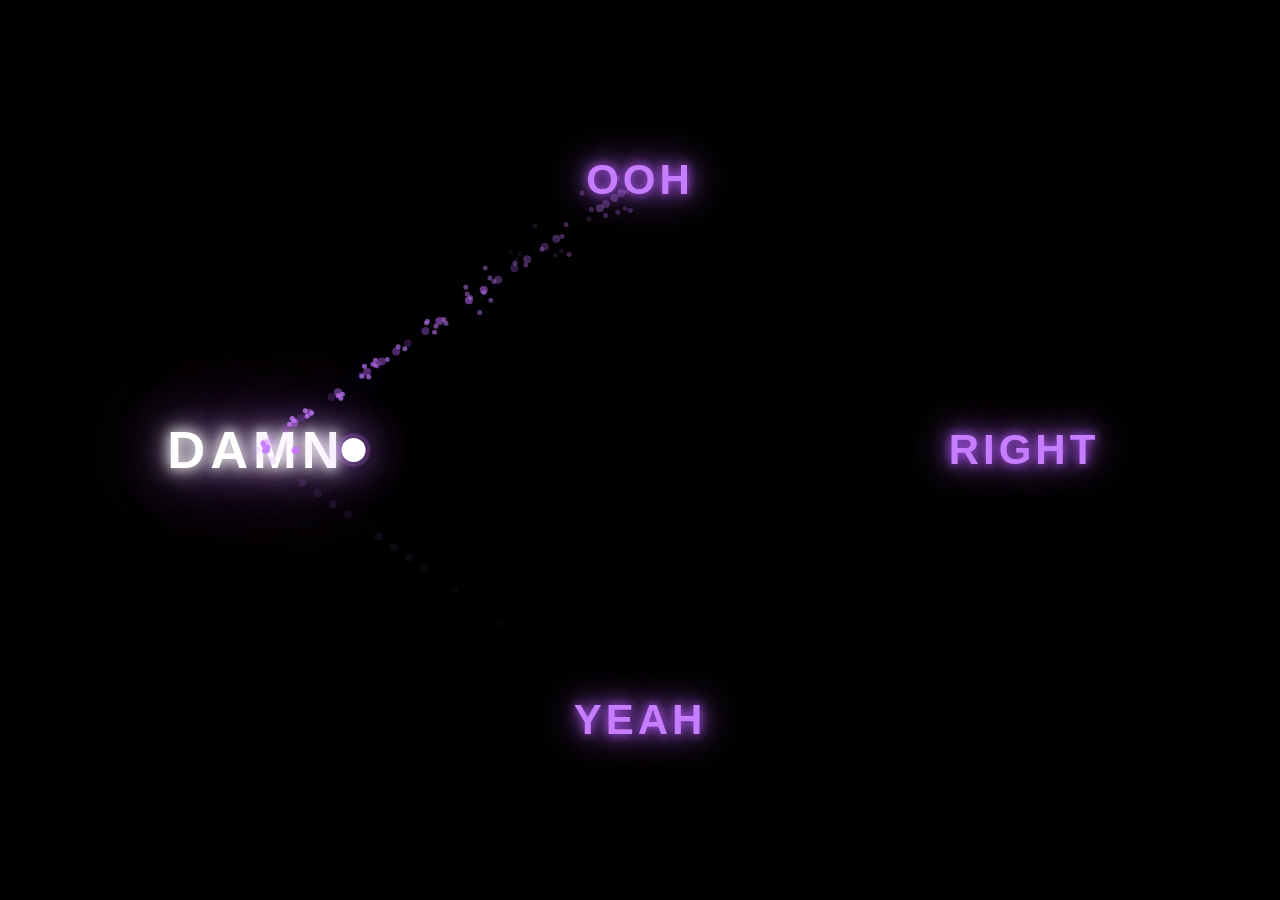
==== bts_lyric_ball_game.html @ d498fd87 "Initial commit" ====
<!DOCTYPE html>
<html lang="en">
<head>
<meta charset="UTF-8">
<meta name="viewport" content="width=device-width, initial-scale=1.0">
<title>TDKBU Visualizer</title>

<style>

body{
    margin:0;
    overflow:hidden;
    background:#000;
    font-family:Arial, sans-serif;
}

canvas{
    position:absolute;
    inset:0;
}

.word{
    position:absolute;
    transform:translate(-50%,-50%);
    color:#c77dff;
    font-size:42px;
    font-weight:900;
    letter-spacing:4px;

    text-shadow:
        0 0 10px #9d4edd,
        0 0 20px #9d4edd,
        0 0 40px #c77dff;

    transition:.2s ease;
}

.active{
    color:white;

    transform:
        translate(-50%,-50%)
        scale(1.25);

    text-shadow:
        0 0 10px white,
        0 0 20px white,
        0 0 40px #c77dff,
        0 0 80px #c77dff;
}

#damn{
    left:20%;
    top:50%;
}

#ooh{
    left:50%;
    top:20%;
}

#right{
    left:80%;
    top:50%;
}

#yeah{
    left:50%;
    top:80%;
}

</style>
</head>

<body>

<div class="word" id="damn">DAMN</div>
<div class="word" id="ooh">OOH</div>
<div class="word" id="right">RIGHT</div>
<div class="word" id="yeah">YEAH</div>

<canvas id="canvas"></canvas>

<script>

const canvas = document.getElementById("canvas");
const ctx = canvas.getContext("2d");

function resize(){
    canvas.width = window.innerWidth;
    canvas.height = window.innerHeight;
}
resize();
window.addEventListener("resize", resize);

const sequence = [
    "yeah",
    "damn",
    "ooh",
    "damn",
    "right",
    "ooh",
    "damn",
    "right",
    "yeah"
];

/*
Timing between lyric hits
(loops every 2.55 seconds)
*/

const lyricTimes = [
    0.00,  // yeah
    0.42,  // damn
    0.84,  // ooh
    1.28,  // damn
    1.72,  // right
    2.12,  // ooh
    2.56,  // damn
    3.00,  // right
    3.44 
];

function center(el){
    return{
        x:el.offsetLeft,
        y:el.offsetTop
    };
}

const particles = [];
const trail = [];

function createParticles(x,y){

    for(let i=0;i<3;i++){

        particles.push({
            x:x,
            y:y,
            vx:(Math.random()-0.5)*2,
            vy:(Math.random()-0.5)*2,
            life:25
        });
    }
}

function drawParticles(){

    for(let i=particles.length-1;i>=0;i--){

        const p = particles[i];

        p.x += p.vx;
        p.y += p.vy;
        p.life--;

        ctx.beginPath();
        ctx.arc(p.x,p.y,2.5,0,Math.PI*2);

        ctx.fillStyle =
        `rgba(199,125,255,${p.life/25})`;

        ctx.fill();

        if(p.life<=0){
            particles.splice(i,1);
        }
    }
}

const startTime = performance.now();

function animate(now){

    ctx.clearRect(
        0,
        0,
        canvas.width,
        canvas.height
    );

    const phraseDuration =
        lyricTimes[lyricTimes.length-1];

    const loopTime =
        ((now - startTime)/1000)
        % phraseDuration;

    let segment = 0;

    for(let i=0;i<lyricTimes.length-1;i++){

        if(
            loopTime >= lyricTimes[i] &&
            loopTime < lyricTimes[i+1]
        ){
            segment = i;
            break;
        }
    }

    document
        .querySelectorAll(".word")
        .forEach(
            word =>
            word.classList.remove("active")
        );

    document
        .getElementById(sequence[segment])
        .classList.add("active");

    const startWord =
        document.getElementById(
            sequence[segment]
        );

    const endWord =
        document.getElementById(
            sequence[segment+1]
        );

    const start = center(startWord);
    const end = center(endWord);

    const t1 = lyricTimes[segment];
    const t2 = lyricTimes[segment+1];

    let progress =
        (loopTime - t1) /
        (t2 - t1);

    progress = Math.max(
        0,
        Math.min(1, progress)
    );

    const x =
        start.x +
        (end.x - start.x)
        * progress;

    const y =
        start.y +
        (end.y - start.y)
        * progress;

    trail.push({x,y});

    if(trail.length > 60){
        trail.shift();
    }

    for(let i=0;i<trail.length;i++){

        const p = trail[i];

        const alpha =
            i/trail.length;

        ctx.beginPath();

        ctx.arc(
            p.x,
            p.y,
            4,
            0,
            Math.PI*2
        );

        ctx.fillStyle =
            `rgba(199,125,255,${alpha*0.5})`;

        ctx.fill();
    }

    createParticles(x,y);
    drawParticles();

    /* Army Bomb Glow */

    ctx.save();

    ctx.shadowBlur = 70;
    ctx.shadowColor = "#c77dff";

    const pulse =
        20 +
        Math.sin(now/120)*4;

    ctx.beginPath();

    ctx.arc(
        x,
        y,
        pulse,
        0,
        Math.PI*2
    );

    ctx.fillStyle =
        "rgba(199,125,255,0.22)";

    ctx.fill();

    ctx.restore();

    /* Main Orb */

    ctx.beginPath();

    ctx.arc(
        x,
        y,
        12,
        0,
        Math.PI*2
    );

    ctx.fillStyle = "#ffffff";

    ctx.shadowBlur = 40;
    ctx.shadowColor = "#c77dff";

    ctx.fill();

    requestAnimationFrame(animate);
}

requestAnimationFrame(animate);

</script>

</body>
</html>
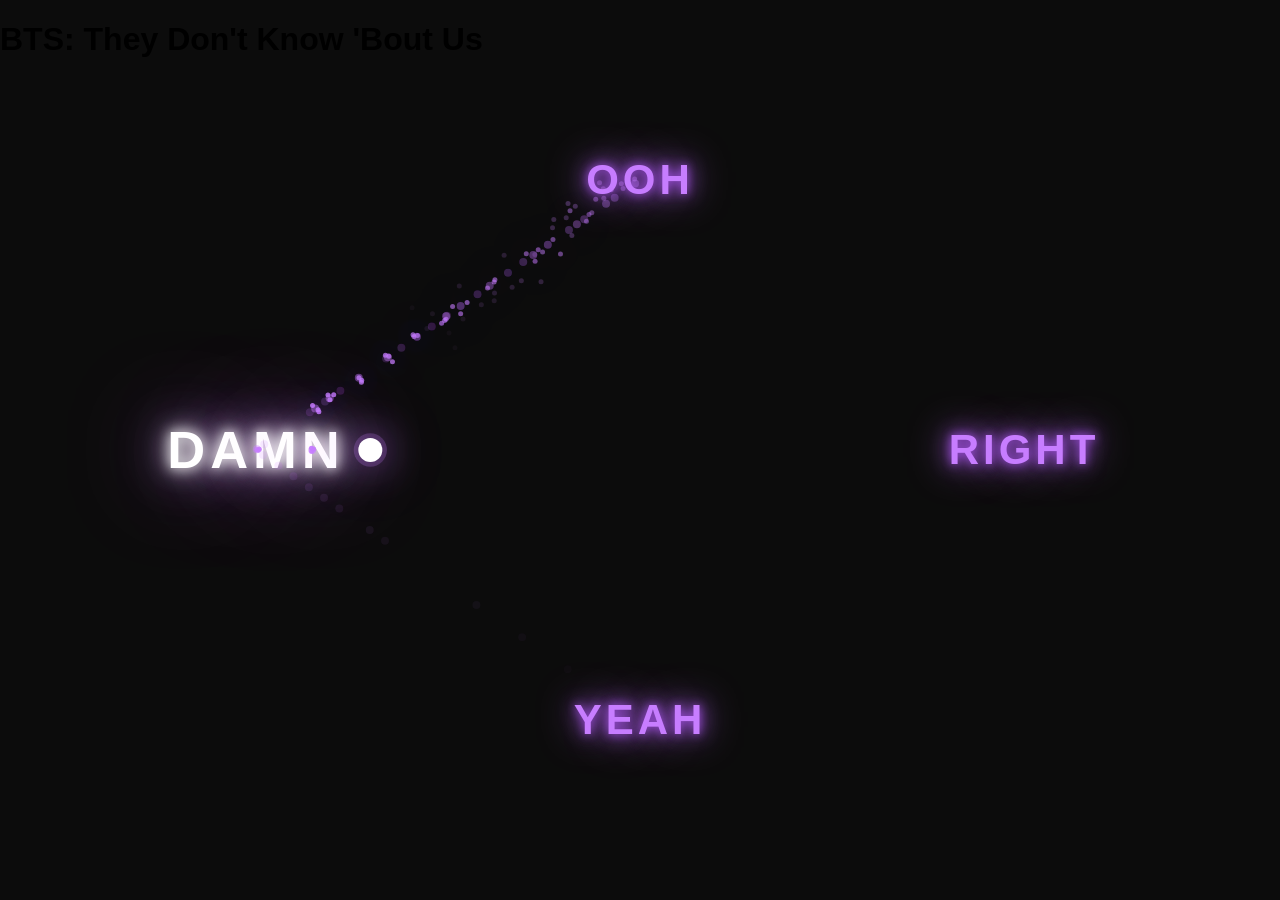
==== commit 024e8367: "Update bts_lyric_ball_game.html" ====
--- a/bts_lyric_ball_game.html
+++ b/bts_lyric_ball_game.html
@@ -6,19 +6,16 @@
 <title>TDKBU Visualizer</title>
 
 <style>
-
 body{
     margin:0;
     overflow:hidden;
-    background:#000;
+    background:#000000f3;
     font-family:Arial, sans-serif;
 }
-
 canvas{
     position:absolute;
     inset:0;
 }
-
 .word{
     position:absolute;
     transform:translate(-50%,-50%);
@@ -26,54 +23,46 @@
     font-size:42px;
     font-weight:900;
     letter-spacing:4px;
-
     text-shadow:
         0 0 10px #9d4edd,
         0 0 20px #9d4edd,
         0 0 40px #c77dff;
-
     transition:.2s ease;
 }
-
 .active{
     color:white;
-
     transform:
         translate(-50%,-50%)
         scale(1.25);
-
     text-shadow:
         0 0 10px white,
         0 0 20px white,
         0 0 40px #c77dff,
         0 0 80px #c77dff;
 }
-
 #damn{
     left:20%;
     top:50%;
 }
-
 #ooh{
     left:50%;
     top:20%;
 }
-
 #right{
     left:80%;
     top:50%;
 }
-
 #yeah{
     left:50%;
     top:80%;
 }
-
 </style>
 </head>
 
 <body>
-
+<h1 class="title">
+    BTS: They Don't Know 'Bout Us
+</h1>
 <div class="word" id="damn">DAMN</div>
 <div class="word" id="ooh">OOH</div>
 <div class="word" id="right">RIGHT</div>
